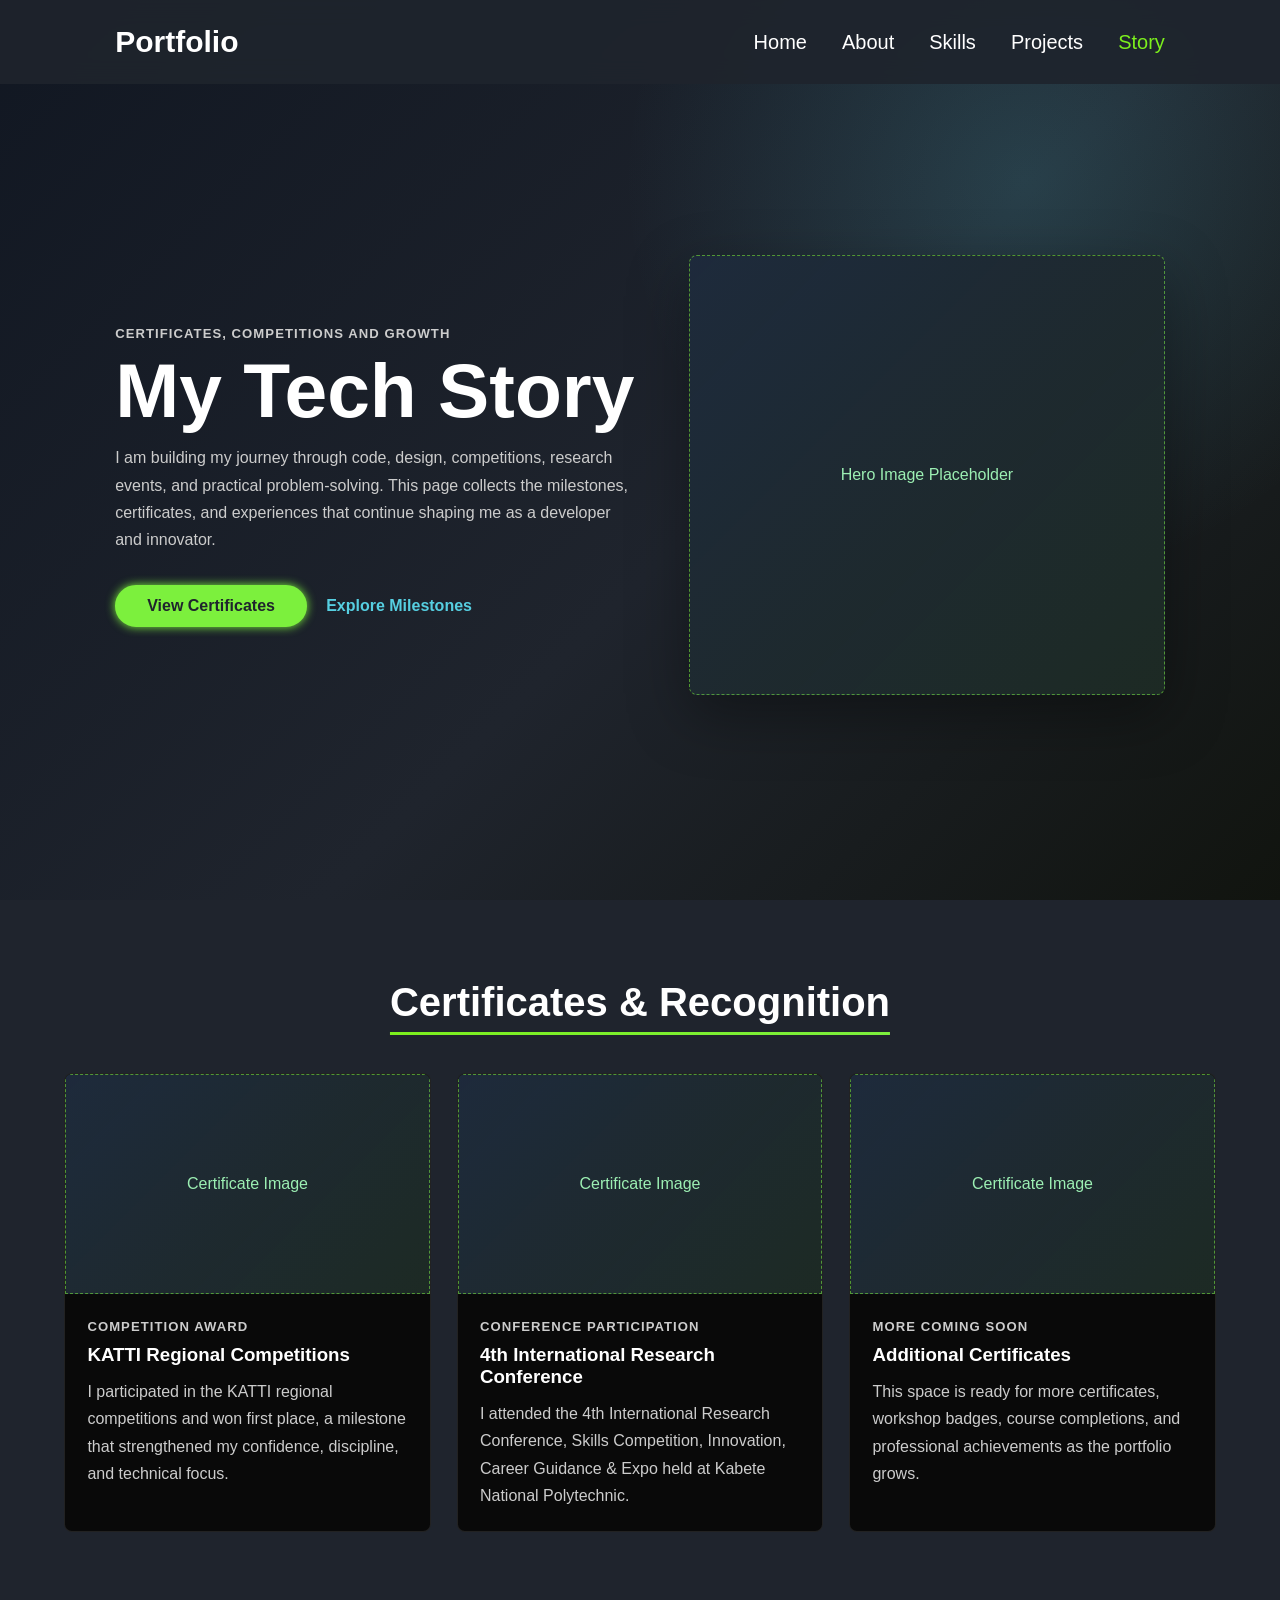
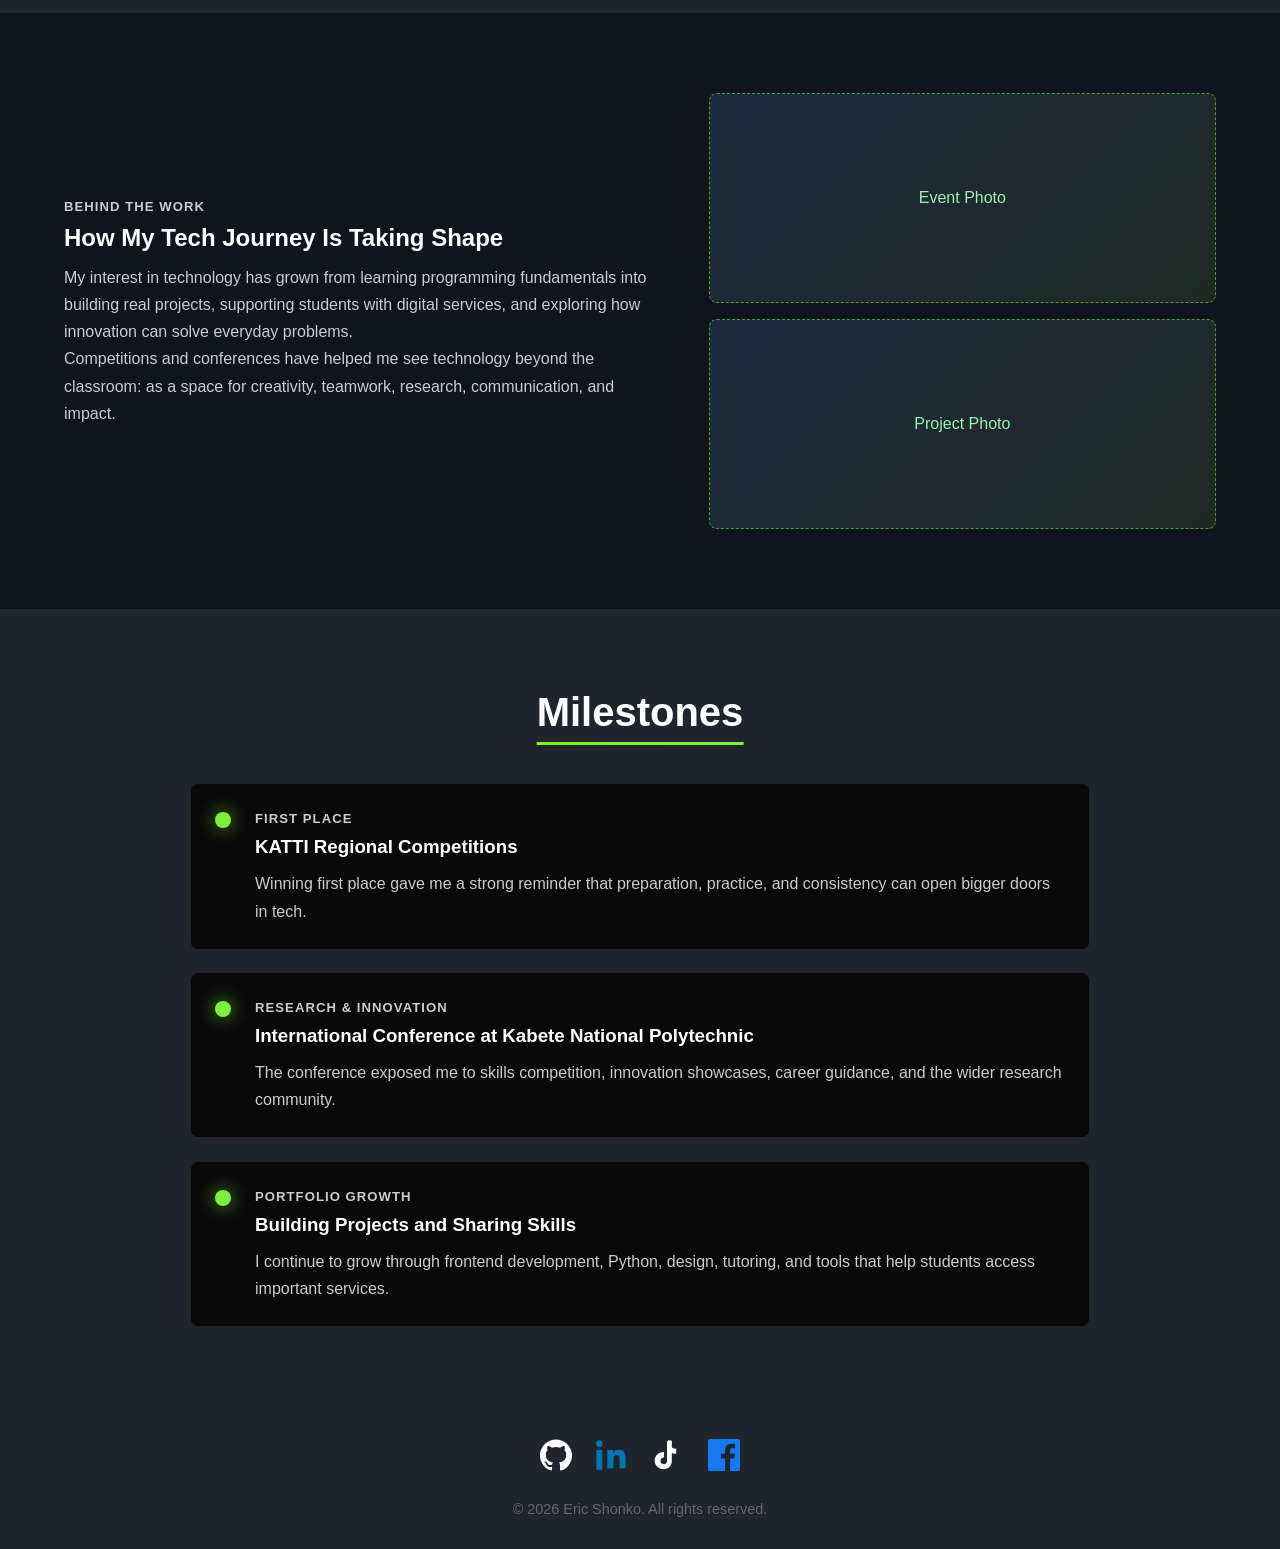
==== blog.html @ 247f0df5 "added blog page" ====
<!DOCTYPE html>
<html lang="en">

<head>
    <meta charset="UTF-8">
    <meta http-equiv="X-UA-Compatible" content="IE=edge">
    <meta name="viewport" content="width=device-width, initial-scale=1.0">
    <title>Eric Shonko | Tech Story</title>
    <link rel="stylesheet" href="style.css">
</head>

<body class="blog-page">
    <nav class="navbar blog-navbar">
        <a href="index.html" class="logo">Portfolio</a>
        <ul>
            <li><a href="index.html">Home</a></li>
            <li><a href="index.html#about">About</a></li>
            <li><a href="index.html#skills">Skills</a></li>
            <li><a href="projects.html">Projects</a></li>
            <li class="active"><a href="blog.html">Story</a></li>
        </ul>
    </nav>

    <main>
        <section class="story-hero">
            <div class="story-hero-content">
                <p class="story-kicker">Certificates, competitions and growth</p>
                <h1>My Tech Story</h1>
                <p>
                    I am building my journey through code, design, competitions, research events,
                    and practical problem-solving. This page collects the milestones, certificates,
                    and experiences that continue shaping me as a developer and innovator.
                </p>
                <div class="story-actions">
                    <a href="#certificates" class="btn">View Certificates</a>
                    <a href="#milestones" class="story-link">Explore Milestones</a>
                </div>
            </div>

            <div class="story-hero-image image-placeholder">
                <span>Hero Image Placeholder</span>
            </div>
        </section>

        <section class="story-section" id="certificates">
            <h2 class="section-title">Certificates & Recognition</h2>
            <div class="certificate-grid">
                <article class="certificate-card">
                    <div class="certificate-image image-placeholder">
                        <span>Certificate Image</span>
                    </div>
                    <div class="certificate-content">
                        <p class="card-label">Competition Award</p>
                        <h3>KATTI Regional Competitions</h3>
                        <p>
                            I participated in the KATTI regional competitions and won first place,
                            a milestone that strengthened my confidence, discipline, and technical focus.
                        </p>
                    </div>
                </article>

                <article class="certificate-card">
                    <div class="certificate-image image-placeholder">
                        <span>Certificate Image</span>
                    </div>
                    <div class="certificate-content">
                        <p class="card-label">Conference Participation</p>
                        <h3>4th International Research Conference</h3>
                        <p>
                            I attended the 4th International Research Conference, Skills Competition,
                            Innovation, Career Guidance & Expo held at Kabete National Polytechnic.
                        </p>
                    </div>
                </article>

                <article class="certificate-card">
                    <div class="certificate-image image-placeholder">
                        <span>Certificate Image</span>
                    </div>
                    <div class="certificate-content">
                        <p class="card-label">More Coming Soon</p>
                        <h3>Additional Certificates</h3>
                        <p>
                            This space is ready for more certificates, workshop badges, course completions,
                            and professional achievements as the portfolio grows.
                        </p>
                    </div>
                </article>
            </div>
        </section>

        <section class="story-section story-band">
            <div class="story-split">
                <div>
                    <p class="story-kicker">Behind the work</p>
                    <h2>How My Tech Journey Is Taking Shape</h2>
                    <p>
                        My interest in technology has grown from learning programming fundamentals
                        into building real projects, supporting students with digital services, and
                        exploring how innovation can solve everyday problems.
                    </p>
                    <p>
                        Competitions and conferences have helped me see technology beyond the classroom:
                        as a space for creativity, teamwork, research, communication, and impact.
                    </p>
                </div>
                <div class="story-photo-stack">
                    <div class="stack-photo image-placeholder">
                        <span>Event Photo</span>
                    </div>
                    <div class="stack-photo image-placeholder">
                        <span>Project Photo</span>
                    </div>
                </div>
            </div>
        </section>

        <section class="story-section" id="milestones">
            <h2 class="section-title">Milestones</h2>
            <div class="timeline">
                <article class="timeline-item">
                    <span class="timeline-dot"></span>
                    <div>
                        <p class="card-label">First Place</p>
                        <h3>KATTI Regional Competitions</h3>
                        <p>
                            Winning first place gave me a strong reminder that preparation,
                            practice, and consistency can open bigger doors in tech.
                        </p>
                    </div>
                </article>

                <article class="timeline-item">
                    <span class="timeline-dot"></span>
                    <div>
                        <p class="card-label">Research & Innovation</p>
                        <h3>International Conference at Kabete National Polytechnic</h3>
                        <p>
                            The conference exposed me to skills competition, innovation showcases,
                            career guidance, and the wider research community.
                        </p>
                    </div>
                </article>

                <article class="timeline-item">
                    <span class="timeline-dot"></span>
                    <div>
                        <p class="card-label">Portfolio Growth</p>
                        <h3>Building Projects and Sharing Skills</h3>
                        <p>
                            I continue to grow through frontend development, Python, design,
                            tutoring, and tools that help students access important services.
                        </p>
                    </div>
                </article>
            </div>
        </section>
    </main>

    <footer>
        <div class="social-links">
            <a href="https://github.com/RickShonko" class="social-link" target="_blank">
                <img src="images/github.svg" alt="github" width="32">
            </a>
            <a href="https://www.linkedin.com/in/eric-shonko-467776373/" class="social-link" target="_blank">
                <img src="images/linkedin.svg" alt="linkedin" width="32">
            </a>
            <a href="https://www.tiktok.com/@tech.by_rick" class="social-link" target="_blank">
                <img src="images/tiktok.svg" alt="tiktok" width="32">
            </a>
            <a href="https://www.facebook.com/profile.php?id=61575185431418" class="social-link" target="_blank">
                <img src="images/facebook.svg" alt="facebook" width="32">
            </a>
        </div>
        <p class="copyright">© 2026 Eric Shonko. All rights reserved.</p>
    </footer>
</body>

</html>
---- style.css ----
/* Global Reset and Base Styles */
* {
    margin: 0;
    padding: 0;
    box-sizing: border-box;
    font-family: 'Poppins', sans-serif;
}

/* CSS Variables for Colors */
:root {
    --dark-bg: #0a0a0a;
    --darker-bg: #050505;
    --accent: #2ecc71;
    --accent-glow: rgba(46, 204, 113, 0.4);
    --text: #ffffff;
    --neon-blue:#5390d9;
    --neon-pink:#56cfe1;
    --neon-purple:#72efdd;
}

/* Link Styling */
a {
    color:#fff;
    text-decoration: none;
}

/* Navigation Bar */
.navbar {
    position: fixed;
    left: 0;
    top: 0;
    width: 100%;
    padding: 25px 9%;
    display: flex;
    justify-content: space-between;
    align-items: center;
    z-index: 100;
    visibility: hidden;
    opacity: 0;
    animation: show-content 1.5s linear forwards;
    animation-delay: 1.2s;
}

/* Animation for showing content */
@keyframes show-content {
    100% {
        visibility: visible;
        opacity: 1;
    }
}

/* Logo Styling */
.navbar .logo {
    font-size: 30px;
    font-weight: 700;
}

/* Navigation Links */
.navbar ul {
    display: flex;
}

.navbar ul li {
    list-style: none;
    margin-left:35px;
}

.navbar ul li a {
    font-weight: 500;
    font-size: 20px;
    transition: 0.5s;
}

/* Hover and Active States for Nav Links */
.navbar ul li:hover a,
.navbar ul li.active a {
    color:#7cf01d;
}

/** Responsive Navigation - hides links on small screens **/
@media screen and (max-width: 768px) {
  .navbar ul li {
    display: none;
  }
}

/* Home Section */
.home {
    display: flex;
    align-items: center;
    gap: 50px;
    height:100vh;
    padding: 60px 9% 0;
    color: #fff;
    visibility: hidden;
    opacity: 0;
    animation: show-content 1.5s linear forwards;
    animation-delay: 1.6s;
}

/* Home Information */
.home-info h1 {
    font-size:55px;
}

.home-info h2 {
    display: inline;
    font-size: 32px;
    margin-top:-10px;
}

/* Animated Text Effect */
.home-info h2 span {
    position: relative;
    display: inline-block;
    color: transparent;
    -webkit-text-stroke: .7px #7cf03d;
    animation: display-text 16s linear infinite;
    animation-delay: calc(-4s * var(--i));
}

@keyframes display-text {
    25%, 100% {
        display:none;
    }
}

/* Text Fill Animation */
.home-info h2 span::before {
    content:attr(data-text);
    position: absolute;
    width:0;
    border-right: 2px solid #7cf03d;
    color: #7cf03d;
    white-space: nowrap;
    overflow: hidden;
    animation: fill-text 4s linear infinite;
}

@keyframes fill-text {
    10%, 100% {
        width: 0;
    }
    70%, 90% {
        width: 100%;
    }
}

/* Home Paragraph */
.home-info p {
    font-size: 16px;
    margin: 10px 0 25px;
}

/* Button and Social Icons Container */
.home-info .btn-sci {
    display:flex;
    align-items: center;
}

/* Button Styling */
.btn {
    display:inline-block;
    padding: 10px 30px;
    background: #7cf03d;
    border: 2px solid #7cf03d;
    border-radius: 40px;
    box-shadow: 0 0 10px #7cf03d;
    font-size: 16px;
    color: #1f242d;
    font-weight: 600;
    transition: .5s;
}

.btn:hover {
    background: transparent;
    color: #7cf03d;
    box-shadow: none;
}

/* Social Icons */
.home-info .btn-sci .sci {
    margin-left: 20px;
}

.home-info .btn-sci .sci a {
    display:inline-block;
    padding: 10px 30px;
    background: #7cf03d;
    border: 2px solid #7cf03d;
    border-radius: 40px;
    box-shadow: 0 0 10px #7cf03d;
    font-size: 16px;
    color: #1f242d;
    font-weight: 600;
    transition: .5s;
}

.home-info .btn-sci .sci a:hover {
    background: transparent;
    color: #7cf03d;
    box-shadow: none;
}

/* Profile Image Container */
.home-img .img-box {
    position: relative;
    width: 32vw;
    height:32vw;
    border-radius: 50%;
    padding: 5px;
    display: flex;
    justify-content: center;
    align-items: center;
    overflow: hidden;
}

/* Animated Border Effect */
.home-img .img-box::before,
.home-img .img-box::after {
    content: '';
    position: absolute;
    width: 500px;
    height: 500px;
    background: conic-gradient(transparent, transparent,
    transparent, #7cf03d);
    transform:rotate(0deg);
    animation:rotate-border 10s linear infinite;
}

.home-img .img-box::after {
    animation-delay: -5s;
}

@keyframes rotate-border {
    100% {
        transform: rotate(360deg);
    }
}

/* Actual Profile Image */
.home-img .img-box .img-item {
    position: relative;
    width: 100%;
    height: 100%;
    background: #1f242d;
    border-radius: 50%;
    border: .1px solid #1f242d;
    display: flex;
    justify-content: center;
    z-index: 1;
    overflow: hidden;
}

.home-img .img-box .img-item img {
    position: absolute;
    display: block;
    top: 30px;
    width: 85%;
    object-fit: cover;
    mix-blend-mode: lighten;
}

/* Background Animation Bars */
.bars-animation {
    position: absolute;
    width: 100%;
    height: 100%;
    display: flex;
    z-index: -1;
}

.bars-animation .bar {
    width: 100%;
    height: 100%;
    background: #1f242d;
    transform: translateY(-100%);
    animation: show-bars .5s ease-in-out forwards;
    animation-delay: calc(.1s * var(--i))
}

@keyframes show-bars {
    100% {
        transform: translateY(0%);
    }
}

/* Responsive Home Section */
@media (max-width: 768px) {
    .home {
        flex-direction: column;
        height: auto;
        padding: 40px 5% 60px;
        text-align: center;
        background: #1f242d;
    }
    
    .home-info {
        order: 2;
        margin-top: 30px;
    }
    
    .home-img {
        order: 1;
    }
    
    .home-info h1 {
        font-size: 40px;
    }
    
    .home-info h2 {
        font-size: 24px;
    }
    
    .home-info .btn-sci {
        flex-direction: column;
        gap: 15px;
    }
    
    .home-info .btn-sci .sci {
        margin-left: 0;
    }
    
    .home-img .img-box {
        width: 60vw;
        height: 60vw;
        max-width: 250px;
        max-height: 250px;
    }
    
    .home-img .img-box::before,
    .home-img .img-box::after {
        width: 100%;
        height: 100%;
    }
}

/* Skills Section */
.skills {
    padding: 5rem 5%;
    background:#1f242d;
}

.skills-grid {
    display: grid;
    grid-template-columns: repeat(auto-fit, minmax(250px, 1fr));
    gap: 2rem;
    margin-top: 3rem;
}

.skill-card {
    padding: 2rem;
    border-radius: 15px;
    background: #1f242d;
    transition: all 0.3s ease;
    border: 1px solid rgba(255,255,255,0.1);
    backdrop-filter: blur(5px);
}

.skill-card:hover {
    transform: translateY(-10px);
    border-color: var(--accent);
    box-shadow: 0 10px 30px var(--accent-glow);
}

.skill-card img {
    font-size: 2.5rem;
    color: #7cf03d;
    margin-bottom: 1rem;
}

/* Text Colors for Skills Section */
.skills h2,
.skills h3,
.skills p {
  color: white;
}

/* About Me Section */
.about {
    padding: 5rem 5%;
    background-color: #1f242d;
    position: relative;
    color:white;
}

/* Top Border Gradient */
.about::before {
    content:'';
    position:absolute;
    top: 0;
    left:0;
    width: 100%;
    height: 5px;
    background:linear-gradient(90deg, var(--neon-blue),var(--neon-pink));
}

/* Section Title Styling */
.section-title {
    font-size: 2.5rem;
    margin-bottom: 3rem;
    text-align: center;
    position: relative;
    display: inline-block;
    left:50%;
    transform: translateX(-50%);
    color: #fff;
}

/* Underline Effect for Section Titles */
.section-title::after {
    content:'';
    position:absolute;
    bottom: -10px;
    left: 0;
    width: 100%;
    height:3px;
    background:linear-gradient(90deg, #7cf01d, #7cf03d);
}

/* About Content Layout */
.about-content {
    display: flex;
    gap: 3rem;
    align-items: center;
}

.about-text {
    flex: 1;
}

.about-text p {
    margin-bottom: 1.5rem;
    line-height: 1.6;
    color: #ccc;
}

.skills {
    flex: 1;
}

.skill-item {
    margin-bottom:1.5rem;
}

.skill-name {
    display: flex;
    justify-content: space-between;
    margin-bottom: 0.5rem;
}

.skill-bar {
    height: 10px;
    background-color: #333;
    border-radius:5px;
    overflow: hidden;
}

.skill-progress {
    height: 100%;
    border-radius:5px;
    background:linear-gradient(90deg, var(--neon-blue), var(--neon-pink));
    animation:fillBar 2s ease-out forwards;
}

/* Responsive About Me Section */
@media (max-width: 768px) {
    .about {
        padding: 3rem 1.5rem;
    }
    
    .about-content {
        flex-direction: column;
        gap: 2rem;
    }
    
    .about-text, .skills {
        width: 100%;
    }
    
    .section-title {
        font-size: 2rem;
        margin-bottom: 2rem;
    }
    
    .skill-item {
        margin-bottom: 1.2rem;
    }
}

/* Projects Section */
.projects {
    padding: 5rem 5%;
    position:relative;
    background: #1f242d;
}

/* Projects Grid Layout */
.projects-grid {
    display: grid;
    grid-template-columns: repeat(auto-fill, minmax(300px, 1fr));
    gap: 2rem;
    margin-top: 2rem;
}

/* Project Card Styling */
.project-card {
    background-color: black;
    border-radius: 10px;
    overflow: hidden;
    transition: transform 0.3s ease;
    position: relative;
    border: 1px solid #333;
}

.project-card:hover {
    transform: translateY(-10px);
    box-shadow: 0 10px 20px rgba(0, 136, 255, 0.2);
    border: 1px solid var(--neon blue);
}

.project-img {
    width:100%;
    height: 200px;
    object-fit: cover;
}

.project-info {
    padding:1.5rem;
}

.project-title {
    font-size: 1.3rem;
    margin-bottom: 0.5rem;
    color:var(--neon-blue);
}

.project-description {
    color: #ccc;
    margin-bottom: 1rem;
    line-height: 1.5;
}

/* Technology Tags */
.project-tech {
    display:flex;
    flex-wrap: wrap;
    gap: 0.5rem;
    margin-bottom:1rem;
    color:beige;
}

.tech-tag {
    background-color: rgba(0, 136, 255, 0.2);
    color: var(--neon-blue);
    padding: 0.3rem 0.8rem;
    border-radius: 20px;
    font-size: 0.8rem;
}

/* Project Links */
.project-links {
    display: flex;
    gap:1rem;
}

.project-link {
    color:white;
    text-decoration: none;
    font-size: 0.9rem;
    display: flex;
    align-items: center;
    gap: 0.3rem;
    transition: color 0.3s ease;
}

.project-link:hover {
    color: var(--neon-pink);
}

/* Contact Section */
.contact {
    padding:5rem 5%;
    background-color: black;
    position:relative;
    color:white;
}

/* Contact Form */
.contact-form {
    max-width:600px;
    margin:0 auto;
    display: grid;
    gap:1.5rem;
}

.form-group {
    display: flex;
    flex-direction: column;
    gap:0.5rem;
}

.form-label {
    font-weight:500;
}

.form-input, .form-textarea {
    padding: 0.8rem 1rem;
    background-color: #222;
    border: 1px solid #333;
    border-radius: 5px;
    color:white;
    font-size: 1rem;
    transition:all 0.3s ease;
}

.form-input:focus, .form-textarea:focus {
    outline: none;
    border-color: var(--neon-blue);
    box-shadow: 0 0 10px rgba(0, 136, 255, 0.3);
}

.form-textarea {
    min-height: 150px;
    resize:vertical;
}

.submit-btn {
    background: linear-gradient(90deg, var(--neon-blue), var(--neon-pink));
    color: white;
    border: none;
    padding: 1rem;
    font-weight:600;
    cursor: pointer;
    transition: all 0.3s ease;
    box-shadow: 0 0 15px rgba(0, 136, 255, 0.3);
}

.submit-btn:hover {
    transform:translateY(-3px);
    box-shadow: 0 0 25px rgba(0, 136, 255, 0.5);
}

/* Footer */
footer {
    text-align: center;
    padding:2rem;
    background-color: #1f242d;
    position: relative;
}

/* Blog / Tech Story Page */
.blog-page {
    background: #1f242d;
    color: var(--text);
}

.blog-page .navbar {
    visibility: visible;
    opacity: 1;
    animation: none;
    background: rgba(31, 36, 45, 0.92);
    backdrop-filter: blur(12px);
}

.story-hero {
    min-height: 100vh;
    display: grid;
    grid-template-columns: minmax(0, 1.05fr) minmax(280px, 0.95fr);
    gap: 3rem;
    align-items: center;
    padding: 120px 9% 70px;
    background:
        radial-gradient(circle at 80% 20%, rgba(86, 207, 225, 0.16), transparent 32%),
        linear-gradient(135deg, #111722 0%, #1f242d 56%, #11140f 100%);
}

.story-hero-content h1 {
    font-size: clamp(2.6rem, 6vw, 5rem);
    line-height: 1;
    margin: 0.4rem 0 1rem;
}

.story-hero-content p,
.story-split p,
.timeline-item p,
.certificate-content p {
    color: #ccc;
    line-height: 1.7;
}

.story-kicker,
.card-label {
    color: #7cf03d;
    font-weight: 700;
    text-transform: uppercase;
    letter-spacing: 0.08em;
    font-size: 0.82rem;
}

.story-actions {
    display: flex;
    flex-wrap: wrap;
    align-items: center;
    gap: 1.2rem;
    margin-top: 2rem;
}

.story-link {
    color: #56cfe1;
    font-weight: 700;
}

.image-placeholder {
    border: 1px dashed rgba(124, 240, 61, 0.55);
    background:
        linear-gradient(135deg, rgba(83, 144, 217, 0.14), rgba(124, 240, 61, 0.08)),
        #151922;
    display: flex;
    align-items: center;
    justify-content: center;
    color: #9cefb3;
    text-align: center;
    min-height: 180px;
}

.story-hero-image {
    min-height: 440px;
    border-radius: 8px;
    box-shadow: 0 20px 60px rgba(0, 0, 0, 0.35);
}

.story-section {
    padding: 5rem 5%;
    background: #1f242d;
}

.certificate-grid {
    display: grid;
    grid-template-columns: repeat(auto-fit, minmax(260px, 1fr));
    gap: 1.6rem;
}

.certificate-card {
    background: #090909;
    border: 1px solid rgba(255, 255, 255, 0.1);
    border-radius: 8px;
    overflow: hidden;
    transition: transform 0.3s ease, border-color 0.3s ease;
}

.certificate-card:hover {
    transform: translateY(-8px);
    border-color: var(--accent);
}

.certificate-image {
    min-height: 220px;
}

.certificate-content {
    padding: 1.4rem;
}

.certificate-content h3,
.timeline-item h3,
.story-split h2 {
    color: #fff;
    margin: 0.35rem 0 0.75rem;
}

.story-band {
    background: #10141c;
    border-top: 1px solid rgba(255, 255, 255, 0.08);
    border-bottom: 1px solid rgba(255, 255, 255, 0.08);
}

.story-split {
    display: grid;
    grid-template-columns: minmax(0, 1fr) minmax(280px, 0.85fr);
    gap: 3rem;
    align-items: center;
}

.story-photo-stack {
    display: grid;
    gap: 1rem;
}

.stack-photo {
    min-height: 210px;
    border-radius: 8px;
}

.timeline {
    max-width: 900px;
    margin: 0 auto;
    display: grid;
    gap: 1.4rem;
}

.timeline-item {
    position: relative;
    display: grid;
    grid-template-columns: 24px 1fr;
    gap: 1rem;
    padding: 1.5rem;
    background: #090909;
    border: 1px solid rgba(255, 255, 255, 0.1);
    border-radius: 8px;
}

.timeline-dot {
    width: 16px;
    height: 16px;
    margin-top: 0.25rem;
    border-radius: 50%;
    background: #7cf03d;
    box-shadow: 0 0 18px rgba(124, 240, 61, 0.75);
}

@media (max-width: 900px) {
    .story-hero,
    .story-split {
        grid-template-columns: 1fr;
    }

    .story-hero {
        padding: 110px 5% 50px;
    }

    .story-hero-image {
        min-height: 300px;
    }
}

@media (max-width: 520px) {
    .story-actions {
        align-items: flex-start;
        flex-direction: column;
    }

    .timeline-item {
        padding: 1.1rem;
    }
}

/* Social Links */
.social-links {
    display: flex;
    justify-content: center;
    gap:1.5rem;
    margin-bottom: 1.5rem;
}

.social-link {
    color:#ccc;
    font-size:1.5rem;
    transition: all 0.3s ease;
}

.social-link:hover {
    color:var(--neon-blue);
    transform: translateY(-3px);
}

.copyright {
    color: #666;
    font-size: 0.9rem;
}

/* Skill Bar Animation */
@keyframes fillBar {
    from {
        width: 0;
    }
    to {
        width:100%;
    }
}
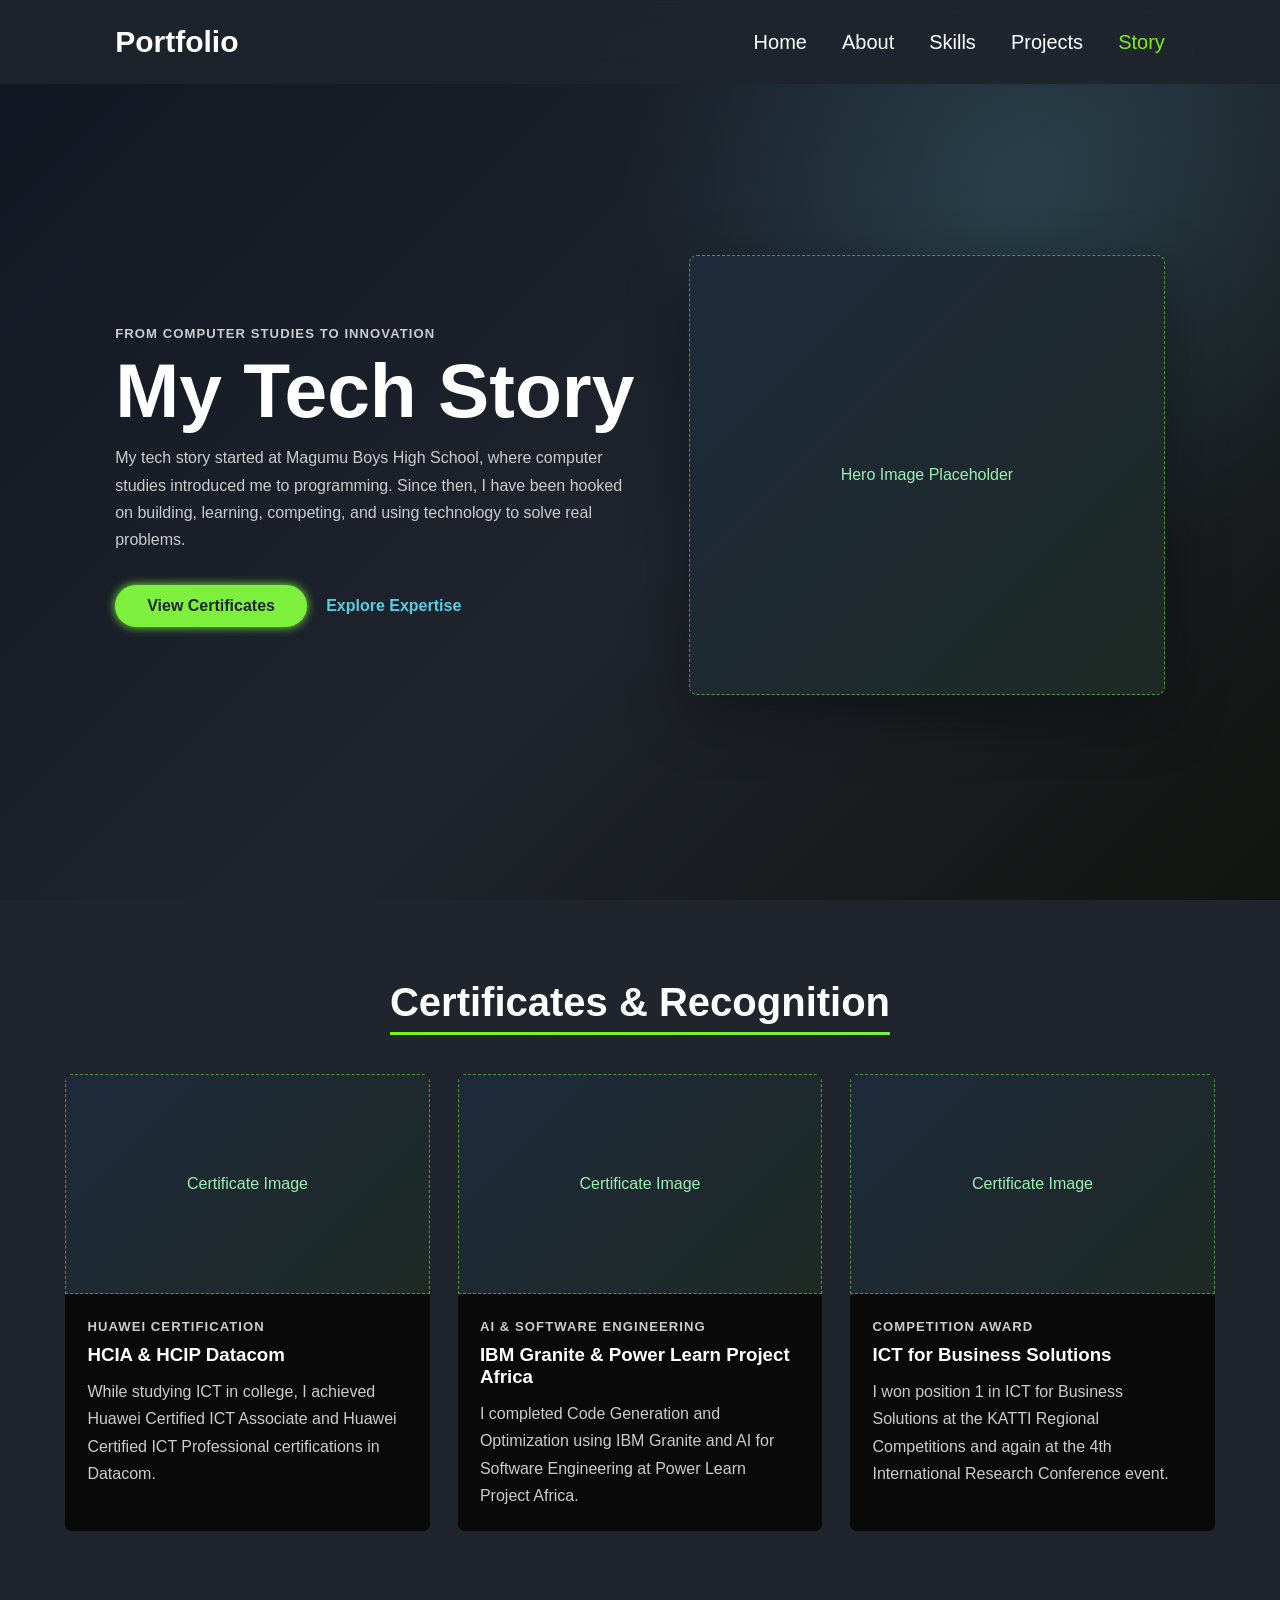
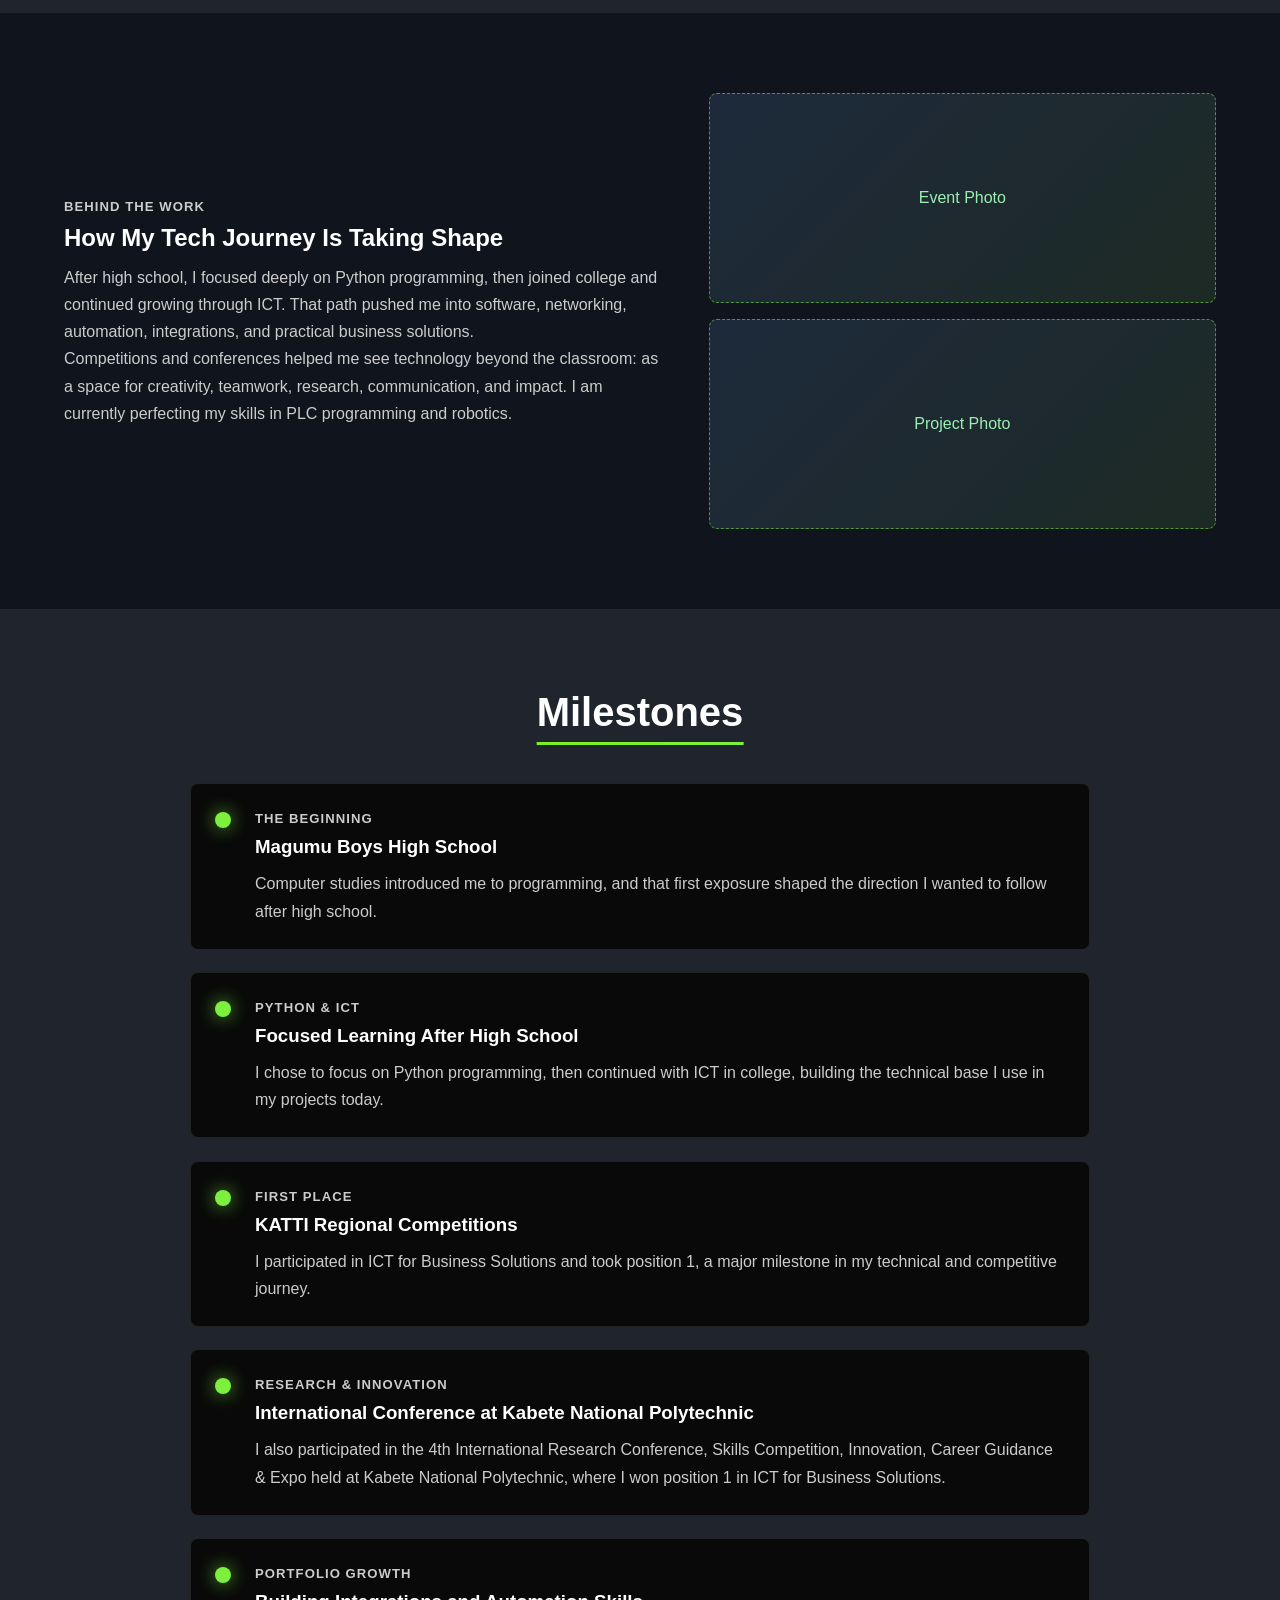
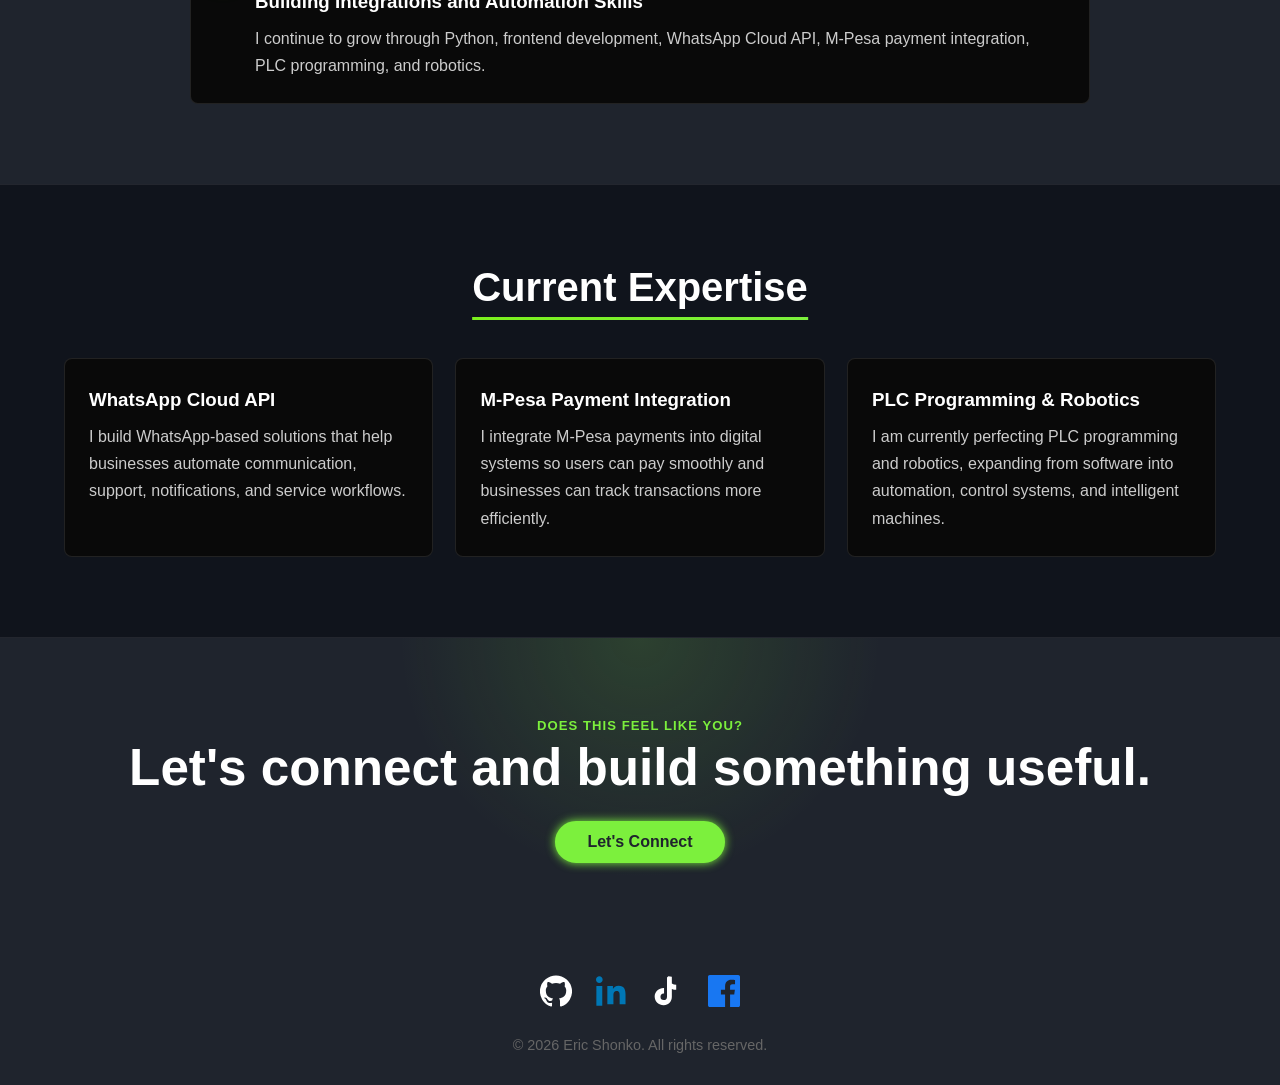
==== commit fadd100a: "blog optimized" ====
--- a/blog.html
+++ b/blog.html
@@ -5,8 +5,44 @@
     <meta charset="UTF-8">
     <meta http-equiv="X-UA-Compatible" content="IE=edge">
     <meta name="viewport" content="width=device-width, initial-scale=1.0">
+    <meta name="description" content="Read Eric Shonko's tech story, from computer studies at Magumu Boys High School to Python, ICT, Huawei Datacom certifications, AI, competitions, PLC programming, and robotics.">
+    <meta name="keywords" content="Eric Shonko tech story, HCIA Datacom, HCIP Datacom, KATTI ICT for Business Solutions, IBM Granite, Power Learn Project Africa, WhatsApp Cloud API, M-Pesa integration, PLC programming, robotics">
+    <meta name="author" content="Eric Shonko">
+    <meta name="robots" content="index, follow">
+    <link rel="canonical" href="https://rickshonko.github.io/eric-shonko/blog.html">
+
+    <meta property="og:type" content="article">
+    <meta property="og:title" content="Eric Shonko | Tech Story">
+    <meta property="og:description" content="Eric Shonko's journey through programming, ICT, Huawei certifications, AI learning, KATTI competitions, M-Pesa integrations, PLC programming, and robotics.">
+    <meta property="og:url" content="https://rickshonko.github.io/eric-shonko/blog.html">
+    <meta property="og:image" content="https://rickshonko.github.io/eric-shonko/images/eric.png">
+    <meta property="og:site_name" content="Eric Shonko Portfolio">
+
+    <meta name="twitter:card" content="summary_large_image">
+    <meta name="twitter:title" content="Eric Shonko | Tech Story">
+    <meta name="twitter:description" content="From computer studies to Python, ICT, certifications, competitions, integrations, PLC programming, and robotics.">
+    <meta name="twitter:image" content="https://rickshonko.github.io/eric-shonko/images/eric.png">
     <title>Eric Shonko | Tech Story</title>
     <link rel="stylesheet" href="style.css">
+    <script type="application/ld+json">
+    {
+        "@context": "https://schema.org",
+        "@type": "Article",
+        "headline": "Eric Shonko's Tech Story",
+        "description": "Eric Shonko's journey from computer studies at Magumu Boys High School to Python, ICT, Huawei certifications, competitions, integrations, PLC programming, and robotics.",
+        "author": {
+            "@type": "Person",
+            "name": "Eric Shonko",
+            "url": "https://rickshonko.github.io/eric-shonko/"
+        },
+        "publisher": {
+            "@type": "Person",
+            "name": "Eric Shonko"
+        },
+        "mainEntityOfPage": "https://rickshonko.github.io/eric-shonko/blog.html",
+        "image": "https://rickshonko.github.io/eric-shonko/images/eric.png"
+    }
+    </script>
 </head>
 
 <body class="blog-page">
@@ -24,16 +60,16 @@
     <main>
         <section class="story-hero">
             <div class="story-hero-content">
-                <p class="story-kicker">Certificates, competitions and growth</p>
+                <p class="story-kicker">From computer studies to innovation</p>
                 <h1>My Tech Story</h1>
                 <p>
-                    I am building my journey through code, design, competitions, research events,
-                    and practical problem-solving. This page collects the milestones, certificates,
-                    and experiences that continue shaping me as a developer and innovator.
+                    My tech story started at Magumu Boys High School, where computer studies
+                    introduced me to programming. Since then, I have been hooked on building,
+                    learning, competing, and using technology to solve real problems.
                 </p>
                 <div class="story-actions">
                     <a href="#certificates" class="btn">View Certificates</a>
-                    <a href="#milestones" class="story-link">Explore Milestones</a>
+                    <a href="#expertise" class="story-link">Explore Expertise</a>
                 </div>
             </div>
 
@@ -50,11 +86,11 @@
                         <span>Certificate Image</span>
                     </div>
                     <div class="certificate-content">
-                        <p class="card-label">Competition Award</p>
-                        <h3>KATTI Regional Competitions</h3>
-                        <p>
-                            I participated in the KATTI regional competitions and won first place,
-                            a milestone that strengthened my confidence, discipline, and technical focus.
+                        <p class="card-label">Huawei Certification</p>
+                        <h3>HCIA & HCIP Datacom</h3>
+                        <p>
+                            While studying ICT in college, I achieved Huawei Certified ICT Associate
+                            and Huawei Certified ICT Professional certifications in Datacom.
                         </p>
                     </div>
                 </article>
@@ -64,11 +100,11 @@
                         <span>Certificate Image</span>
                     </div>
                     <div class="certificate-content">
-                        <p class="card-label">Conference Participation</p>
-                        <h3>4th International Research Conference</h3>
-                        <p>
-                            I attended the 4th International Research Conference, Skills Competition,
-                            Innovation, Career Guidance & Expo held at Kabete National Polytechnic.
+                        <p class="card-label">AI & Software Engineering</p>
+                        <h3>IBM Granite & Power Learn Project Africa</h3>
+                        <p>
+                            I completed Code Generation and Optimization using IBM Granite and
+                            AI for Software Engineering at Power Learn Project Africa.
                         </p>
                     </div>
                 </article>
@@ -78,11 +114,11 @@
                         <span>Certificate Image</span>
                     </div>
                     <div class="certificate-content">
-                        <p class="card-label">More Coming Soon</p>
-                        <h3>Additional Certificates</h3>
-                        <p>
-                            This space is ready for more certificates, workshop badges, course completions,
-                            and professional achievements as the portfolio grows.
+                        <p class="card-label">Competition Award</p>
+                        <h3>ICT for Business Solutions</h3>
+                        <p>
+                            I won position 1 in ICT for Business Solutions at the KATTI Regional
+                            Competitions and again at the 4th International Research Conference event.
                         </p>
                     </div>
                 </article>
@@ -95,13 +131,14 @@
                     <p class="story-kicker">Behind the work</p>
                     <h2>How My Tech Journey Is Taking Shape</h2>
                     <p>
-                        My interest in technology has grown from learning programming fundamentals
-                        into building real projects, supporting students with digital services, and
-                        exploring how innovation can solve everyday problems.
-                    </p>
-                    <p>
-                        Competitions and conferences have helped me see technology beyond the classroom:
+                        After high school, I focused deeply on Python programming, then joined
+                        college and continued growing through ICT. That path pushed me into software,
+                        networking, automation, integrations, and practical business solutions.
+                    </p>
+                    <p>
+                        Competitions and conferences helped me see technology beyond the classroom:
                         as a space for creativity, teamwork, research, communication, and impact.
+                        I am currently perfecting my skills in PLC programming and robotics.
                     </p>
                 </div>
                 <div class="story-photo-stack">
@@ -121,11 +158,35 @@
                 <article class="timeline-item">
                     <span class="timeline-dot"></span>
                     <div>
+                        <p class="card-label">The Beginning</p>
+                        <h3>Magumu Boys High School</h3>
+                        <p>
+                            Computer studies introduced me to programming, and that first exposure
+                            shaped the direction I wanted to follow after high school.
+                        </p>
+                    </div>
+                </article>
+
+                <article class="timeline-item">
+                    <span class="timeline-dot"></span>
+                    <div>
+                        <p class="card-label">Python & ICT</p>
+                        <h3>Focused Learning After High School</h3>
+                        <p>
+                            I chose to focus on Python programming, then continued with ICT in college,
+                            building the technical base I use in my projects today.
+                        </p>
+                    </div>
+                </article>
+
+                <article class="timeline-item">
+                    <span class="timeline-dot"></span>
+                    <div>
                         <p class="card-label">First Place</p>
                         <h3>KATTI Regional Competitions</h3>
                         <p>
-                            Winning first place gave me a strong reminder that preparation,
-                            practice, and consistency can open bigger doors in tech.
+                            I participated in ICT for Business Solutions and took position 1,
+                            a major milestone in my technical and competitive journey.
                         </p>
                     </div>
                 </article>
@@ -136,8 +197,9 @@
                         <p class="card-label">Research & Innovation</p>
                         <h3>International Conference at Kabete National Polytechnic</h3>
                         <p>
-                            The conference exposed me to skills competition, innovation showcases,
-                            career guidance, and the wider research community.
+                            I also participated in the 4th International Research Conference,
+                            Skills Competition, Innovation, Career Guidance & Expo held at Kabete
+                            National Polytechnic, where I won position 1 in ICT for Business Solutions.
                         </p>
                     </div>
                 </article>
@@ -146,14 +208,49 @@
                     <span class="timeline-dot"></span>
                     <div>
                         <p class="card-label">Portfolio Growth</p>
-                        <h3>Building Projects and Sharing Skills</h3>
-                        <p>
-                            I continue to grow through frontend development, Python, design,
-                            tutoring, and tools that help students access important services.
-                        </p>
-                    </div>
-                </article>
-            </div>
+                        <h3>Building Integrations and Automation Skills</h3>
+                        <p>
+                            I continue to grow through Python, frontend development, WhatsApp Cloud API,
+                            M-Pesa payment integration, PLC programming, and robotics.
+                        </p>
+                    </div>
+                </article>
+            </div>
+        </section>
+
+        <section class="story-section story-band" id="expertise">
+            <h2 class="section-title">Current Expertise</h2>
+            <div class="expertise-grid">
+                <article class="expertise-card">
+                    <h3>WhatsApp Cloud API</h3>
+                    <p>
+                        I build WhatsApp-based solutions that help businesses automate communication,
+                        support, notifications, and service workflows.
+                    </p>
+                </article>
+
+                <article class="expertise-card">
+                    <h3>M-Pesa Payment Integration</h3>
+                    <p>
+                        I integrate M-Pesa payments into digital systems so users can pay smoothly
+                        and businesses can track transactions more efficiently.
+                    </p>
+                </article>
+
+                <article class="expertise-card">
+                    <h3>PLC Programming & Robotics</h3>
+                    <p>
+                        I am currently perfecting PLC programming and robotics, expanding from
+                        software into automation, control systems, and intelligent machines.
+                    </p>
+                </article>
+            </div>
+        </section>
+
+        <section class="story-cta">
+            <p class="story-kicker">Does this feel like you?</p>
+            <h2>Let's connect and build something useful.</h2>
+            <a href="index.html#contact" class="btn">Let's Connect</a>
         </section>
     </main>
 
--- a/style.css
+++ b/style.css
@@ -684,7 +684,8 @@
 .story-hero-content p,
 .story-split p,
 .timeline-item p,
-.certificate-content p {
+.certificate-content p,
+.expertise-card p {
     color: #ccc;
     line-height: 1.7;
 }
@@ -764,7 +765,9 @@
 
 .certificate-content h3,
 .timeline-item h3,
-.story-split h2 {
+.story-split h2,
+.expertise-card h3,
+.story-cta h2 {
     color: #fff;
     margin: 0.35rem 0 0.75rem;
 }
@@ -819,6 +822,32 @@
     box-shadow: 0 0 18px rgba(124, 240, 61, 0.75);
 }
 
+.expertise-grid {
+    display: grid;
+    grid-template-columns: repeat(auto-fit, minmax(240px, 1fr));
+    gap: 1.4rem;
+}
+
+.expertise-card {
+    padding: 1.5rem;
+    background: #090909;
+    border: 1px solid rgba(255, 255, 255, 0.1);
+    border-radius: 8px;
+}
+
+.story-cta {
+    padding: 5rem 5%;
+    text-align: center;
+    background:
+        radial-gradient(circle at 50% 0%, rgba(124, 240, 61, 0.14), transparent 34%),
+        #1f242d;
+}
+
+.story-cta h2 {
+    font-size: clamp(1.8rem, 4vw, 3.2rem);
+    margin-bottom: 1.5rem;
+}
+
 @media (max-width: 900px) {
     .story-hero,
     .story-split {
